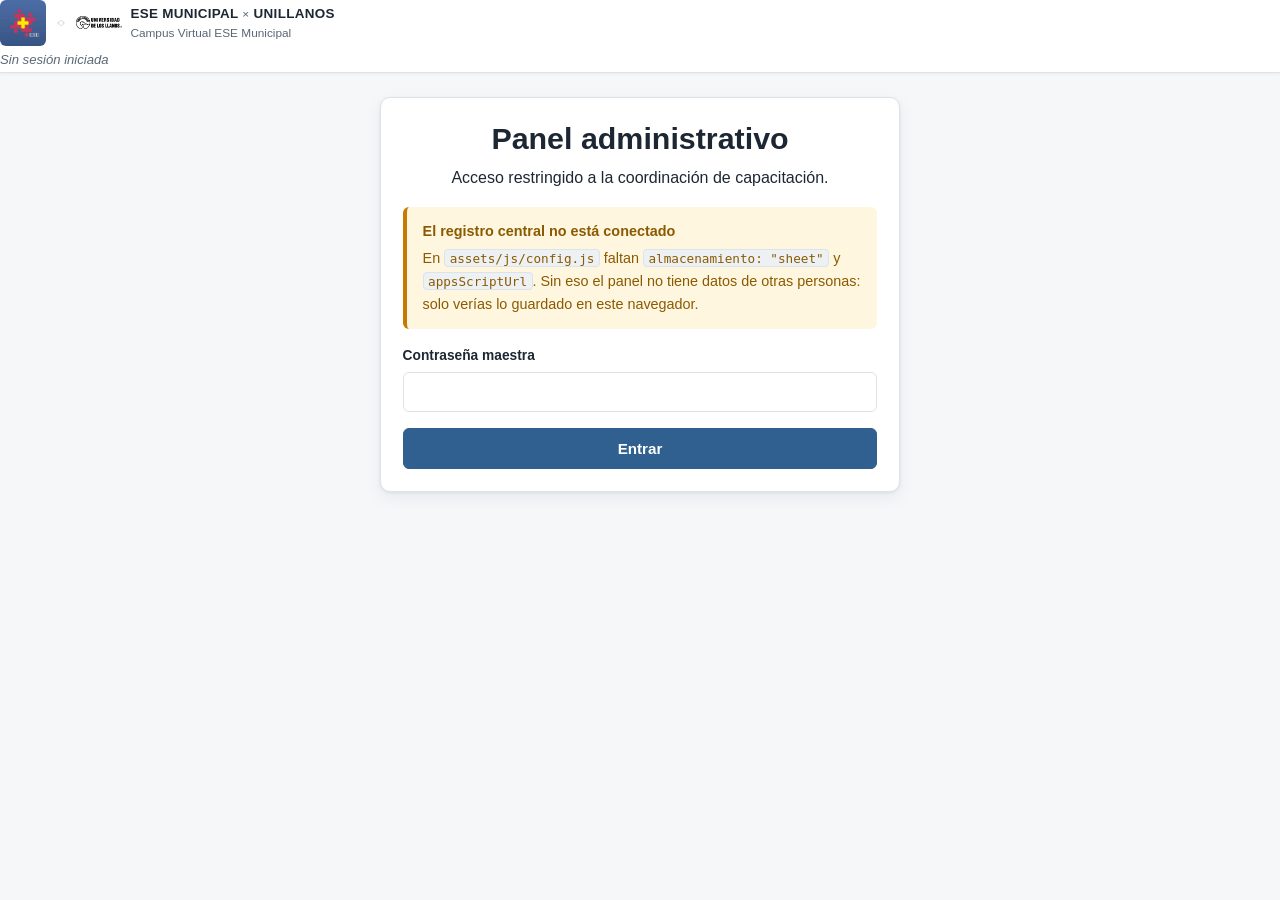
==== admin.html @ 310e5fe5 "Campus Virtual ESE Municipal: lectura obligatoria, perfil y panel administrativo - Portada rediseñad" ====
<!DOCTYPE html>
<html lang="es-CO">
<head>
<meta charset="UTF-8">
<meta name="viewport" content="width=device-width, initial-scale=1">
<title>Panel administrativo · Campus Virtual ESE Municipal</title>
<meta name="robots" content="noindex, nofollow">
<link rel="icon" href="assets/logos/eselogo.jpg">
<link rel="stylesheet" href="assets/css/estilos.css">
</head>
<body>

<header class="encabezado" id="encabezado"></header>

<main class="envoltura">
  <div id="contenidoAdmin">
    <div class="tarjeta"><div class="vacio">Verificando acceso…</div></div>
  </div>
</main>

<script src="assets/js/config.js"></script>
<script src="assets/js/contenido.js"></script>
<script src="assets/js/app.js"></script>
<script src="assets/js/admin.js"></script>
</body>
</html>
---- assets/css/estilos.css ----
/* =========================================================================
   ESE Municipal de Villavicencio  ×  Universidad de los Llanos
   Hoja de estilos · protocolos de seguridad del paciente
   Paleta tomada de los logos oficiales de la ESE
   ========================================================================= */

:root {
  --verde: #306090;
  --verde-claro: #EAF0F8;
  --verde-oscuro: #23456E;
  --azul: #1B3A6B;
  --azul-claro: #EAF0F8;
  --azul-oscuro: #122947;
  --magenta: #C03060;
  --magenta-claro: #FBE9F0;
  --amarillo: #E0C000;
  --amarillo-claro: #FDF6D8;

  --texto: #1D2733;
  --texto-suave: #5A6875;
  --borde: #DCE3E9;
  --fondo: #F5F7F9;
  --blanco: #FFFFFF;

  --ok: #1B7F4C;
  --ok-bg: #E7F5EC;
  --mal: #B3261E;
  --mal-bg: #FBECEB;
  --alerta: #8A5A00;
  --alerta-bg: #FFF6E0;

  --radio: 10px;
  --radio-s: 6px;
  --sombra: 0 1px 3px rgba(16, 32, 48, .08), 0 6px 18px rgba(16, 32, 48, .06);
  --sombra-f: 0 8px 32px rgba(16, 32, 48, .14);
  --fuente: "Segoe UI", Roboto, -apple-system, BlinkMacSystemFont, Helvetica, Arial, sans-serif;
}

* { box-sizing: border-box; }

html { -webkit-text-size-adjust: 100%; }

body {
  margin: 0;
  font-family: var(--fuente);
  color: var(--texto);
  background: var(--fondo);
  line-height: 1.6;
  font-size: 16px;
}

h1, h2, h3, h4 { line-height: 1.25; margin: 0 0 .5rem; font-weight: 700; }
h1 { font-size: 1.9rem; }
h2 { font-size: 1.4rem; }
h3 { font-size: 1.12rem; }
h4 { font-size: 1rem; }
p { margin: 0 0 .8rem; }
small { font-size: .82rem; }
a { color: var(--verde); }

code {
  background: #EEF1F4; border: 1px solid var(--borde);
  border-radius: 4px; padding: .05em .35em;
  font-family: Consolas, "SF Mono", Menlo, monospace; font-size: .88em;
}

/* ------------------------------------------------------------------ */
/* Banner de modo demo                                                 */
/* ------------------------------------------------------------------ */
.banner-demo {
  background: var(--alerta-bg);
  border-bottom: 2px solid #E8B44A;
  color: var(--alerta);
  padding: .55rem 1rem;
  font-size: .88rem;
  text-align: center;
}

/* ------------------------------------------------------------------ */
/* Encabezado                                                           */
/* ------------------------------------------------------------------ */
.encabezado {
  background: var(--blanco);
  border-bottom: 1px solid var(--borde);
  box-shadow: 0 1px 3px rgba(16, 32, 48, .05);
  position: sticky; top: 0; z-index: 40;
}

.marca-barra {
  max-width: 1180px; margin: 0 auto;
  padding: .7rem 1.1rem;
  display: flex; align-items: center; gap: 1.1rem; flex-wrap: wrap;
}

.marca { display: flex; align-items: center; gap: .55rem; min-width: 0; }
.marca .logo { height: 46px; width: 46px; object-fit: contain; flex: none; }
.marca .separador { height: 34px; width: 12px; flex: none; opacity: .75; }

.marca-textos { display: flex; flex-direction: column; min-width: 0; }
.marca-textos strong { font-size: .84rem; letter-spacing: .3px; }
.marca-textos .y { color: var(--texto-suave); font-weight: 400; }
.marca-textos span {
  font-size: .74rem; color: var(--texto-suave);
  overflow: hidden; text-overflow: ellipsis; white-space: nowrap;
}

.nav { display: flex; gap: .25rem; margin-left: auto; flex-wrap: wrap; }
.nav-enlace {
  padding: .4rem .8rem; border-radius: var(--radio-s);
  text-decoration: none; color: var(--texto-suave);
  font-size: .9rem; font-weight: 600; white-space: nowrap;
}
.nav-enlace:hover { background: var(--verde-claro); color: var(--verde); }
.nav-enlace.activo { background: var(--verde); color: #fff; }

.usuario { display: flex; align-items: center; gap: .5rem; margin-left: auto; }
.nav + .usuario { margin-left: 0; }
.usuario-foto { width: 34px; height: 34px; border-radius: 50%; object-fit: cover; }
.usuario-datos { display: flex; flex-direction: column; line-height: 1.25; }
.usuario-datos strong { font-size: .84rem; }
.usuario-datos span { font-size: .72rem; color: var(--texto-suave); }
.sesion-vacia { margin-left: auto; font-size: .82rem; color: var(--texto-suave); font-style: italic; }

.btn-salir {
  background: none; border: 1px solid var(--borde); color: var(--texto-suave);
  border-radius: var(--radio-s); padding: .3rem .6rem;
  font-size: .78rem; cursor: pointer; font-family: inherit;
}
.btn-salir:hover { border-color: var(--mal); color: var(--mal); background: var(--mal-bg); }

/* ------------------------------------------------------------------ */
/* Contenedores                                                         */
/* ------------------------------------------------------------------ */
.envoltura { max-width: 1180px; margin: 0 auto; padding: 1.5rem 1.1rem 4rem; }
.envoltura-ancha { max-width: 1400px; }

.tarjeta {
  background: var(--blanco);
  border: 1px solid var(--borde);
  border-radius: var(--radio);
  box-shadow: var(--sombra);
  padding: 1.35rem;
}
.tarjeta + .tarjeta { margin-top: 1.1rem; }
.tarjeta h2, .tarjeta h3 { margin-top: 0; }

/* ------------------------------------------------------------------ */
/* Portada                                                              */
/* ------------------------------------------------------------------ */
.portada { text-align: center; padding: .5rem 0 0; }
.portada-doble {
  display: flex; justify-content: center; align-items: center;
  gap: 1.5rem; margin-bottom: .5rem; flex-wrap: wrap;
}
.portada-doble img { height: 96px; width: 96px; object-fit: contain; }
.portada-doble .sep { width: 44px; height: 2px; background: var(--borde); }

.portada h1 {
  font-size: 2.15rem; margin-bottom: .35rem;
  background: linear-gradient(100deg, var(--verde), var(--azul));
  -webkit-background-clip: text; background-clip: text; color: transparent;
}
.portada .subtitulo { color: var(--texto-suave); font-size: 1.05rem; margin-bottom: 1.1rem; }

.etiquetas { display: flex; justify-content: center; gap: .5rem; flex-wrap: wrap; margin-bottom: 1.3rem; }
.etiqueta {
  background: var(--verde-claro); color: var(--verde-oscuro);
  border-radius: 999px; padding: .28rem .85rem;
  font-size: .8rem; font-weight: 600;
}
.etiqueta.azul { background: var(--azul-claro); color: var(--azul-oscuro); }

.datos-curso {
  display: grid; grid-template-columns: repeat(auto-fit, minmax(150px, 1fr));
  gap: .8rem; margin: 1.2rem 0;
}
.dato {
  background: var(--blanco); border: 1px solid var(--borde);
  border-radius: var(--radio); padding: .85rem .7rem;
}
.dato strong { display: block; font-size: 1.4rem; color: var(--verde); line-height: 1.1; }
.dato span { font-size: .76rem; color: var(--texto-suave); text-transform: uppercase; letter-spacing: .4px; }

/* ------------------------------------------------------------------ */
/* Acceso / registro                                                    */
/* ------------------------------------------------------------------ */
.acceso { max-width: 640px; margin: 0 auto; }
.acceso-caja { text-align: center; }
.acceso-caja .g-boton { display: flex; justify-content: center; margin: 1.1rem 0; }

.btn-google {
  display: inline-flex; align-items: center; gap: .6rem;
  background: var(--blanco); border: 1px solid var(--borde);
  border-radius: var(--radio-s); padding: .7rem 1.3rem;
  font-size: .96rem; font-weight: 600; cursor: pointer;
  font-family: inherit; box-shadow: var(--sombra);
}
.btn-google:hover { border-color: var(--texto-suave); }
.btn-google small { color: var(--texto-suave); font-weight: 400; }
.g-logo {
  width: 22px; height: 22px; border-radius: 50%;
  background: conic-gradient(#EA4335 0 25%, #4285F4 0 50%, #34A853 0 75%, #FBBC05 0);
  flex: none;
}

.caja-usuario {
  display: flex; align-items: center; gap: .9rem;
  background: var(--verde-claro); border: 1px solid #C4E0D3;
  border-radius: var(--radio); padding: .9rem 1.1rem; text-align: left;
}
.caja-usuario img { width: 46px; height: 46px; border-radius: 50%; }
.caja-usuario strong { display: block; }
.caja-usuario span { font-size: .84rem; color: var(--texto-suave); }

/* ------------------------------------------------------------------ */
/* Formularios                                                          */
/* ------------------------------------------------------------------ */
.campo { margin-bottom: 1rem; text-align: left; }
.campo label {
  display: block; font-size: .86rem; font-weight: 600;
  margin-bottom: .3rem; color: var(--texto);
}
.campo .ayuda { font-size: .78rem; color: var(--texto-suave); font-weight: 400; margin-top: .2rem; }

.campo input, .campo select, .campo textarea {
  width: 100%; padding: .65rem .8rem;
  border: 1px solid var(--borde); border-radius: var(--radio-s);
  font-family: inherit; font-size: .95rem; color: var(--texto); background: var(--blanco);
}
.campo input:focus, .campo select:focus, .campo textarea:focus {
  outline: 2px solid var(--verde); outline-offset: 1px; border-color: var(--verde);
}
.campo input[readonly] { background: #F1F4F6; color: var(--texto-suave); }
.campo-error input { border-color: var(--mal); }
.campo .error { color: var(--mal); font-size: .78rem; margin-top: .25rem; display: none; }
.campo-error .error { display: block; }

.grilla-campos { display: grid; grid-template-columns: 1fr 1fr; gap: 0 1rem; }

.btn {
  display: inline-flex; align-items: center; justify-content: center; gap: .45rem;
  background: var(--verde); color: #fff; border: 1px solid var(--verde);
  border-radius: var(--radio-s); padding: .7rem 1.4rem;
  font-family: inherit; font-size: .95rem; font-weight: 600;
  cursor: pointer; text-decoration: none; transition: background .15s;
}
.btn:hover { background: var(--verde-oscuro); border-color: var(--verde-oscuro); }
.btn:disabled { opacity: .5; cursor: not-allowed; }
.btn-azul { background: var(--azul); border-color: var(--azul); }
.btn-azul:hover { background: var(--azul-oscuro); }
.btn-borde { background: var(--blanco); color: var(--verde); }
.btn-borde:hover { background: var(--verde-claro); color: var(--verde-oscuro); }
.btn-bloque { width: 100%; }
.btn-medio { padding: .5rem 1rem; font-size: .88rem; }

/* ------------------------------------------------------------------ */
/* Avisos                                                               */
/* ------------------------------------------------------------------ */
.aviso {
  border-radius: var(--radio-s); padding: .8rem 1rem;
  font-size: .88rem; border-left: 4px solid; margin-bottom: 1rem;
}
.aviso strong { display: block; margin-bottom: .15rem; }
.aviso-error { background: var(--mal-bg); border-color: var(--mal); color: #7F1D1A; }
.aviso-ok { background: var(--ok-bg); border-color: var(--ok); color: #145F38; }
.aviso-info { background: var(--azul-claro); border-color: var(--azul); color: var(--azul-oscuro); }

.aviso-dato, .aviso-clave, .aviso-alerta, .aviso-excepcion {
  border-left-width: 4px; border-radius: var(--radio-s);
  padding: .85rem 1rem; margin: 1rem 0; font-size: .9rem;
}
.aviso-dato strong, .aviso-clave strong,
.aviso-alerta strong, .aviso-excepcion strong { display: block; margin-bottom: .2rem; }
.aviso-dato { background: var(--azul-claro); border-left-color: var(--azul); color: var(--azul-oscuro); }
.aviso-clave { background: var(--verde-claro); border-left-color: var(--verde); color: var(--verde-oscuro); }
.aviso-alerta { background: var(--alerta-bg); border-left-color: #C77A00; color: var(--alerta); }
.aviso-excepcion { background: #F3EAF7; border-left-color: #7B3F9E; color: #5A2E73; }

/* ------------------------------------------------------------------ */
/* Curso: índice de módulos                                             */
/* ------------------------------------------------------------------ */
.curso-cabecera { display: flex; align-items: flex-start; gap: 1.2rem; flex-wrap: wrap; margin-bottom: 1.2rem; }
.curso-cabecera .txt { flex: 1 1 320px; }

.barra-progreso {
  height: 8px; background: #E3E9EE; border-radius: 999px; overflow: hidden; margin: .6rem 0 .25rem;
}
.barra-progreso span { display: block; height: 100%; background: linear-gradient(90deg, var(--verde), #16A06B); transition: width .3s; }
.barra-texto { font-size: .8rem; color: var(--texto-suave); }

.indice-modulos {
  display: grid; grid-template-columns: repeat(auto-fill, minmax(290px, 1fr));
  gap: .9rem; margin-top: 1.2rem;
}

.modulo-tarjeta {
  background: var(--blanco); border: 1px solid var(--borde);
  border-radius: var(--radio); padding: 1.05rem;
  text-decoration: none; color: inherit; display: block;
  transition: border-color .15s, transform .15s, box-shadow .15s;
}
.modulo-tarjeta:hover {
  border-color: var(--verde); transform: translateY(-2px); box-shadow: var(--sombra-f);
}
.modulo-tarjeta .icono { font-size: 1.7rem; line-height: 1; }
.modulo-tarjeta .num {
  display: inline-block; background: var(--verde-claro); color: var(--verde-oscuro);
  border-radius: 999px; padding: .1rem .6rem; font-size: .72rem;
  font-weight: 700; letter-spacing: .4px; margin-bottom: .4rem;
}
.modulo-tarjeta h3 { font-size: 1rem; margin: .3rem 0 .2rem; }
.modulo-tarjeta p { font-size: .84rem; color: var(--texto-suave); margin: 0 0 .5rem; }
.modulo-tarjeta .pie {
  display: flex; justify-content: space-between; align-items: center;
  font-size: .74rem; color: var(--texto-suave);
  border-top: 1px solid var(--borde); padding-top: .5rem; margin-top: .5rem;
}
.pill-leido { color: var(--ok); font-weight: 700; }

/* ------------------------------------------------------------------ */
/* Lector de módulo                                                     */
/* ------------------------------------------------------------------ */
.leector-cabecera {
  background: var(--blanco); border: 1px solid var(--borde);
  border-radius: var(--radio); padding: 1.1rem 1.3rem; margin-bottom: 1.1rem;
}
.leector-cabecera .fila-top { display: flex; align-items: center; gap: .7rem; flex-wrap: wrap; }
.leector-cabecera h1 { font-size: 1.6rem; margin: .4rem 0 .2rem; }
.leector-cabecera .fuente { font-size: .8rem; color: var(--texto-suave); }

.navegacion-modulos {
  display: flex; justify-content: space-between; gap: .7rem;
  margin-top: 1.3rem; padding-top: 1.1rem; border-top: 1px solid var(--borde);
}

.contenido-seccion { margin-bottom: 1.4rem; }
.contenido-seccion > h2 {
  font-size: 1.2rem; padding-bottom: .35rem;
  border-bottom: 2px solid var(--verde-claro); margin-bottom: .7rem;
}
.contenido-seccion h3 { font-size: 1rem; color: var(--verde-oscuro); margin: 1rem 0 .35rem; }
.contenido-seccion ul { margin: 0 0 .8rem; padding-left: 1.3rem; }
.contenido-seccion li { margin-bottom: .35rem; }
.contenido-seccion > ul li::marker { color: var(--verde); }

.cita {
  background: var(--verde-claro); border-left: 4px solid var(--verde);
  border-radius: 0 var(--radio-s) var(--radio-s) 0;
  padding: .9rem 1.1rem; margin: 0 0 1.3rem;
  font-style: italic; font-size: 1.02rem; color: var(--verde-oscuro);
}

.tabla-envoltura { overflow-x: auto; margin-bottom: 1rem; }
table.datos {
  width: 100%; border-collapse: collapse; font-size: .89rem;
  background: var(--blanco); border: 1px solid var(--borde); border-radius: var(--radio);
  overflow: hidden;
}
table.datos th {
  background: var(--verde-oscuro); color: #fff; text-align: left;
  padding: .6rem .8rem; font-weight: 600; font-size: .82rem;
}
table.datos td { padding: .6rem .8rem; border-top: 1px solid var(--borde); vertical-align: top; }
table.datos tr:nth-child(even) td { background: #FAFBFC; }
table.datos td:first-child { font-weight: 600; color: var(--verde-oscuro); }

.columnas { display: grid; grid-template-columns: repeat(auto-fit, minmax(230px, 1fr)); gap: .9rem; margin-bottom: 1rem; }
.columna-caja {
  background: var(--verde-claro); border: 1px solid #C4E0D3;
  border-radius: var(--radio); padding: .8rem .95rem;
}
.columna-caja h4 { font-size: .86rem; color: var(--verde-oscuro); text-transform: uppercase; letter-spacing: .3px; margin-bottom: .4rem; }
.columna-caja ul { margin: 0; padding-left: 1.1rem; font-size: .86rem; }
.columna-caja li { margin-bottom: .2rem; }

.nota {
  font-size: .84rem; color: var(--texto-suave);
  background: #F1F4F6; border-radius: var(--radio-s);
  padding: .65rem .85rem; margin: .6rem 0 1rem;
}

/* ------------------------------------------------------------------ */
/* Evaluación                                                           */
/* ------------------------------------------------------------------ */
.eval-cabecera {
  background: var(--blanco); border: 1px solid var(--borde);
  border-radius: var(--radio); padding: 1.1rem 1.3rem; margin-bottom: 1.1rem;
  position: sticky; top: 74px; z-index: 30;
}
.eval-cabecera .fila { display: flex; justify-content: space-between; align-items: center; gap: 1rem; flex-wrap: wrap; }
.eval-cabecera h1 { font-size: 1.4rem; margin: 0; }
.eval-meta { font-size: .84rem; color: var(--texto-suave); }
.eval-progreso { display: flex; align-items: center; gap: .7rem; margin-top: .7rem; }
.eval-progreso .barra-progreso { flex: 1; margin: 0; }
.eval-progreso .txt { font-size: .82rem; color: var(--texto-suave); white-space: nowrap; }

.tema-bloque { margin-bottom: 1.6rem; }
.tema-encabezado {
  display: flex; align-items: center; gap: .7rem; flex-wrap: wrap;
  padding-bottom: .5rem; margin-bottom: .9rem;
  border-bottom: 2px solid var(--verde);
}
.tema-encabezado .num {
  background: var(--verde); color: #fff; border-radius: 50%;
  width: 30px; height: 30px; display: grid; place-items: center;
  font-weight: 700; font-size: .9rem; flex: none;
}
.tema-encabezado h2 { font-size: 1.15rem; margin: 0; }
.tema-encabezado .doc { font-size: .78rem; color: var(--texto-suave); margin-left: auto; }

.pregunta {
  background: var(--blanco); border: 1px solid var(--borde);
  border-radius: var(--radio); padding: 1.1rem; margin-bottom: .85rem;
}
.pregunta.respondida { border-color: #B9D8C8; }
.pregunta.correcta { border-color: var(--ok); background: #F6FBF8; }
.pregunta.incorrecta { border-color: var(--mal); background: #FEF8F7; }

.pregunta-cabecera { display: flex; gap: .6rem; margin-bottom: .7rem; align-items: flex-start; }
.pregunta-num {
  background: var(--verde-claro); color: var(--verde-oscuro);
  border-radius: var(--radio-s); padding: .1rem .5rem;
  font-size: .76rem; font-weight: 700; flex: none; margin-top: .15rem;
}
.pregunta-enunciado { font-weight: 600; flex: 1; }

.opciones { display: flex; flex-direction: column; gap: .4rem; }
.opcion {
  display: flex; gap: .6rem; align-items: flex-start;
  padding: .55rem .7rem; border: 1px solid var(--borde);
  border-radius: var(--radio-s); cursor: pointer;
  font-size: .92rem; transition: background .12s, border-color .12s;
}
.opcion:hover { background: var(--verde-claro); border-color: #B9D8C8; }
.opcion input { margin: .2rem 0 0; flex: none; accent-color: var(--verde); }
.opcion.seleccionada { background: var(--verde-claro); border-color: var(--verde); }
.opcion.acierto { background: var(--ok-bg); border-color: var(--ok); }
.opcion.fallo { background: var(--mal-bg); border-color: var(--mal); }
.opcion.bloqueada { cursor: default; }
.opcion.bloqueada:hover { background: inherit; border-color: inherit; }

.explicacion {
  margin-top: .7rem; padding: .65rem .85rem;
  background: var(--azul-claro); border-left: 3px solid var(--azul);
  border-radius: 0 var(--radio-s) var(--radio-s) 0;
  font-size: .86rem; color: var(--azul-oscuro);
}
.explicacion strong { display: block; margin-bottom: .15rem; }

/* ------------------------------------------------------------------ */
/* Resultado                                                            */
/* ------------------------------------------------------------------ */
.resultado-cabecera { text-align: center; padding: 1.6rem 1.3rem; }
.resultado-cabecera .icono { font-size: 3.4rem; line-height: 1; }
.resultado-cabecera h1 { margin: .5rem 0 .3rem; }
.resultado-aprobado { background: linear-gradient(180deg, #F1FAF5, var(--blanco)); border-color: #A9D8BF; }
.resultado-reprobado { background: linear-gradient(180deg, #FEF6F5, var(--blanco)); border-color: #E8B4B0; }

.nota-grande {
  font-size: 3.2rem; font-weight: 700; line-height: 1;
  color: var(--verde); margin: .4rem 0;
}
.nota-grande.baja { color: var(--mal); }
.nota-etiqueta { font-size: .84rem; color: var(--texto-suave); text-transform: uppercase; letter-spacing: .6px; }

.resumen-temas { display: flex; flex-direction: column; gap: .5rem; margin-top: 1rem; }
.resumen-fila {
  display: grid; grid-template-columns: 1fr 90px 130px;
  gap: .8rem; align-items: center;
  padding: .55rem .7rem; background: #FAFBFC;
  border: 1px solid var(--borde); border-radius: var(--radio-s);
  font-size: .88rem;
}
.resumen-fila .nom { font-weight: 600; }
.resumen-fila .val { text-align: right; font-variant-numeric: tabular-nums; }
.resumen-fila .est { text-align: center; font-weight: 700; font-size: .82rem; }
.est-ok { color: var(--ok); }
.est-mal { color: var(--mal); }

.acciones-resultado { display: flex; gap: .7rem; flex-wrap: wrap; justify-content: center; margin-top: 1.3rem; }

.detalle-pregunta {
  background: var(--blanco); border: 1px solid var(--borde);
  border-radius: var(--radio); padding: .85rem 1rem; margin-bottom: .6rem;
}
.detalle-pregunta .cab { display: flex; gap: .55rem; align-items: flex-start; margin-bottom: .35rem; }
.detalle-pregunta .tu-respuesta { font-size: .86rem; color: var(--texto-suave); }
.detalle-pregunta .tu-respuesta b { color: var(--texto); }

.tabs { display: flex; gap: .3rem; border-bottom: 2px solid var(--borde); margin-bottom: 1rem; flex-wrap: wrap; }
.tab {
  background: none; border: none; border-bottom: 3px solid transparent;
  padding: .55rem .9rem; font-family: inherit; font-size: .9rem;
  font-weight: 600; color: var(--texto-suave); cursor: pointer;
}
.tab:hover { color: var(--verde); }
.tab.activo { color: var(--verde); border-bottom-color: var(--verde); }

/* ------------------------------------------------------------------ */
/* Certificado                                                          */
/* ------------------------------------------------------------------ */


.info-certificado {
  display: grid; grid-template-columns: repeat(auto-fit, minmax(180px, 1fr));
  gap: .8rem; margin-bottom: 1.2rem;
}
.info-cert {
  background: var(--verde-claro); border: 1px solid #C4E0D3;
  border-radius: var(--radio); padding: .7rem .85rem;
}
.info-cert span { display: block; font-size: .72rem; text-transform: uppercase; letter-spacing: .4px; color: var(--verde-oscuro); }
.info-cert strong { font-size: .95rem; }

/* ------------------------------------------------------------------ */
/* Verificación                                                         */
/* ------------------------------------------------------------------ */
.verificar-form { max-width: 460px; margin: 0 auto; }
.pasos li::before {
  content: counter(paso); position: absolute; left: 0; top: 0;
  width: 26px; height: 26px; border-radius: 50%;
  background: var(--verde); color: #fff;
  display: grid; place-items: center; font-size: .8rem; font-weight: 700;
}

.vacio { text-align: center; padding: 2.4rem 1rem; color: var(--texto-suave); }
.vacio .icono { font-size: 2.6rem; display: block; margin-bottom: .5rem; }

/* ------------------------------------------------------------------ */
/* Adaptación a móvil                                                   */
/* ------------------------------------------------------------------ */
@media (max-width: 820px) {
  .grilla-campos { grid-template-columns: 1fr; }
  .marca-textos span { display: none; }
  .marca .logo { height: 38px; width: 38px; }
  .usuario-datos { display: none; }
  .resumen-fila { grid-template-columns: 1fr 60px; }
  .resumen-fila .nom { grid-column: 1 / -1; }
.eval-cabecera { position: static; }
}

@media (max-width: 560px) {
  .envoltura { padding: 1rem .8rem 3rem; }
  .portada h1 { font-size: 1.6rem; }
  .marca .separador { display: none; }
  .indice-modulos { grid-template-columns: 1fr; }
  .navegacion-modulos { flex-direction: column; }
  .navegacion-modulos .btn { width: 100%; }
}

/* =========================================================================
   LECTURA POR SECCIONES Y BLOQUEO DE LA EVALUACIÓN
   ========================================================================= */

.sec-contador {
  display: inline-block; margin-bottom: .5rem;
  font-size: .68rem; font-weight: 700; letter-spacing: .9px;
  text-transform: uppercase; color: var(--verde-oscuro);
  background: var(--verde-claro); border-radius: 999px; padding: .2rem .6rem;
}

.seccion-oculta { display: none; }

.seccion-actual {
  border-left: 4px solid var(--verde);
  padding-left: .9rem;
  margin-left: -.9rem;
}

.sec-pie {
  margin-top: 1.1rem; padding-top: .7rem;
  border-top: 1px dashed var(--borde);
  font-size: .8rem; color: var(--verde-oscuro); font-weight: 600;
}

.caja-secciones {
  margin-top: .9rem; padding: .55rem .8rem;
  background: var(--verde-claro); border-radius: var(--radio);
  font-size: .82rem; color: var(--verde-oscuro); font-weight: 600;
}

.pie-modulo { margin-top: 1.2rem; flex-wrap: wrap; }
.pie-pendiente {
  flex-basis: 100%; margin-top: .5rem;
  font-size: .78rem; color: var(--texto-suave);
}

.btn-bloqueado { opacity: .55; cursor: not-allowed; }

.pt-lectura { margin: .7rem 0 .2rem; }
.pt-lectura-txt { font-size: .74rem; color: var(--texto-suave); }
.pt-lectura-barra {
  display: block; height: 6px; margin-top: .25rem;
  background: var(--borde); border-radius: 999px; overflow: hidden;
}
.pt-lectura-barra i { display: block; height: 100%; background: var(--verde); }

.lista-pendientes { margin: 1rem 0; text-align: left; }
.pendiente-item {
  display: grid; grid-template-columns: 1fr 90px 110px auto;
  gap: .6rem; align-items: center;
  padding: .6rem 0; border-bottom: 1px solid var(--borde);
}
.pendiente-titulo { font-weight: 600; font-size: .88rem; }
.pendiente-barras { display: block; height: 6px; background: var(--borde); border-radius: 999px; overflow: hidden; }
.pendiente-barras i { display: block; height: 100%; background: var(--verde); }
.pendiente-txt { font-size: .74rem; color: var(--texto-suave); }
@media (max-width: 640px) {
  .pendiente-item { grid-template-columns: 1fr auto; }
  .pendiente-barras, .pendiente-txt { grid-column: 1 / -1; }
}

/* =========================================================================
   PANEL ADMINISTRATIVO
   ========================================================================= */

.admin-persona {
  border: 1px solid var(--borde); border-radius: var(--radio);
  margin-bottom: .6rem; background: var(--blanco);
}
.admin-persona > summary {
  cursor: pointer; padding: .8rem .9rem; list-style: none;
  display: grid; grid-template-columns: 1.4fr 1.4fr 1fr auto auto;
  gap: .6rem; align-items: center; font-size: .82rem;
}
.admin-persona > summary::-webkit-details-marker { display: none; }
.ap-nombre { font-weight: 700; }
.ap-correo, .ap-datos { color: var(--texto-suave); font-size: .74rem; }
.ap-estado { font-size: .74rem; font-weight: 600; color: var(--verde-oscuro); white-space: nowrap; }
.ap-tiempo { font-size: .74rem; white-space: nowrap; }
.admin-detalle { padding: .3rem .9rem 1rem; border-top: 1px solid var(--borde); }
.admin-protocolos { margin: .6rem 0; display: flex; flex-wrap: wrap; gap: .35rem; }
.admin-acciones { margin-top: .9rem; }

.celda-centro { text-align: center; }
.celda-ancho { width: 110px; }

.btn-peq { padding: .3rem .6rem; font-size: .74rem; }
.btn-mal { border-color: #b03030; color: #b03030; }
.btn-mal:hover { background: #b03030; color: #fff; }

@media (max-width: 760px) {
  .admin-persona > summary { grid-template-columns: 1fr; gap: .2rem; }
}

/* ------------------------------------------------------------------ */
/* Impresión: solo el resultado                                        */
/* ------------------------------------------------------------------ */
@media print {
  body { background: #fff !important; }
  .banner-demo, .encabezado, .no-imprimir { display: none !important; }
  .envoltura { padding: 0 !important; max-width: none; }
}

/* =========================================================================
   LOGOS OFICIALES
   ========================================================================= */

.logo-ese {
  height: 62px;
  width: auto;
  object-fit: contain;
  border-radius: 6px;
}

/* El logo de la Universidad de los Llanos es blanco: sobre fondo claro se
   invierte para que sea legible. */
.logo-unillanos {
  height: 46px;
  width: auto;
  object-fit: contain;
  filter: invert(1) grayscale(1) contrast(1.15) brightness(.45);
}

.portada-doble {
  align-items: center;
  justify-content: center;
  gap: 1.1rem;
}
.portada-doble .logo-ese { height: 96px; }
.portada-doble .logo-unillanos { height: 54px; }

/* =========================================================================
   TARJETAS DE PROTOCOLO
   ========================================================================= */

.protocolo-grid {
  display: grid;
  grid-template-columns: repeat(auto-fit, minmax(330px, 1fr));
  gap: 1rem;
  margin-top: 1rem;
}

.protocolo-tarjeta {
  --color-protocolo: var(--verde);
  background: var(--blanco);
  border: 1px solid var(--borde);
  border-top: 5px solid var(--color-protocolo);
  border-radius: var(--radio);
  box-shadow: var(--sombra);
  padding: 1.2rem 1.2rem 1.1rem;
  display: flex;
  flex-direction: column;
  gap: .8rem;
}

.pt-cabecera {
  display: flex;
  align-items: flex-start;
  gap: .8rem;
}

.pt-icono {
  font-size: 1.9rem;
  line-height: 1;
  background: var(--verde-claro);
  border-radius: 10px;
  padding: .5rem .55rem;
}

.pt-num {
  font-size: .7rem;
  letter-spacing: .09em;
  text-transform: uppercase;
  color: var(--texto-suave);
  font-weight: 700;
}

.pt-cabecera h2 {
  margin: .15rem 0 .1rem;
  font-size: 1.16rem;
  color: var(--color-protocolo);
}

.pt-sub { margin: 0; font-size: .86rem; color: var(--texto-suave); }
.pt-desc { margin: 0; font-size: .9rem; }

.pill-est {
  margin-left: auto;
  font-size: .72rem;
  font-weight: 700;
  padding: .25rem .55rem;
  border-radius: 999px;
  white-space: nowrap;
}
.pill-ok      { background: var(--ok-bg);    color: var(--ok); }
.pill-mal     { background: var(--mal-bg);   color: var(--mal); }
.pill-avanzando{ background: var(--amarillo-claro); color: var(--alerta); }
.pill-neutro  { background: #EEF2F5;         color: var(--texto-suave); }

.pt-modulos {
  list-style: none;
  margin: 0;
  padding: 0;
  display: flex;
  flex-direction: column;
  gap: .35rem;
}
.pt-modulos a {
  display: flex;
  justify-content: space-between;
  align-items: center;
  gap: .6rem;
  padding: .5rem .65rem;
  border: 1px solid var(--borde);
  border-radius: var(--radio-s);
  background: #FBFCFD;
  color: var(--texto);
  font-size: .87rem;
}
.pt-modulos a:hover { border-color: var(--verde); background: var(--verde-claro); }
.pt-modulos em { font-style: normal; font-size: .74rem; color: var(--texto-suave); }
.pt-modulos .leido a { background: var(--ok-bg); border-color: #BFE3CE; }
.pt-modulos .leido em { color: var(--ok); }

.pt-datos {
  display: flex;
  flex-wrap: wrap;
  gap: .35rem .9rem;
  font-size: .78rem;
  color: var(--texto-suave);
  border-top: 1px dashed var(--borde);
  padding-top: .6rem;
}
.pt-datos b { color: var(--texto); }

.pt-acciones { display: flex; flex-wrap: wrap; gap: .5rem; margin-top: auto; }

/* barra del protocolo en el lector de módulos */
.pt-barra {
  --color-protocolo: var(--verde);
  display: inline-block;
  font-size: .78rem;
  font-weight: 700;
  color: var(--color-protocolo);
  background: var(--verde-claro);
  border-left: 4px solid var(--color-protocolo);
  border-radius: var(--radio-s);
  padding: .3rem .6rem;
  margin-bottom: .7rem;
}

.miga {
  display: inline-block;
  font-size: .82rem;
  color: var(--verde);
  margin-bottom: .5rem;
}

/* =========================================================================
   SELECTOR DE PROTOCOLO (chips)
   ========================================================================= */

.chip {
  display: inline-flex;
  align-items: center;
  gap: .35rem;
  font-size: .85rem;
  font-weight: 600;
  padding: .45rem .8rem;
  border-radius: 999px;
  border: 1px solid var(--borde);
  background: #FBFCFD;
  color: var(--texto);
}
.chip:hover { border-color: var(--verde); background: var(--verde-claro); }
.chip.activo {
  background: var(--verde);
  border-color: var(--verde);
  color: #fff;
}
.chip-bloqueado { opacity: .62; }

.protocolo-etiqueta {
  font-size: .72rem;
  letter-spacing: .08em;
  text-transform: uppercase;
  font-weight: 700;
  color: var(--texto-suave);
  margin-bottom: .2rem;
}

/* =========================================================================
   REGISTRO INSTITUCIONAL
   ========================================================================= */

.filtros-registro {
  display: flex;
  flex-wrap: wrap;
  gap: .6rem;
  align-items: flex-end;
  margin-top: .8rem;
}
.filtros-registro .campo { flex: 1 1 150px; margin: 0; }
.filtros-registro .campo label { font-size: .74rem; }
.filtros-registro input,
.filtros-registro select { padding: .45rem .55rem; font-size: .88rem; }

@media print {
  .filtros-registro { display: none !important; }
}

/* =========================================================================
   NOTIFICACIONES TIPO PESTAÑA (TOAST)
   ========================================================================= */

.capa-avisos {
  position: fixed;
  right: 1rem;
  bottom: 1rem;
  z-index: 9000;
  display: flex;
  flex-direction: column;
  gap: .5rem;
  max-width: min(92vw, 380px);
  pointer-events: none;
}

.toast {
  pointer-events: auto;
  display: flex;
  align-items: flex-start;
  gap: .6rem;
  padding: .7rem .8rem;
  border-radius: 10px;
  border-left: 5px solid var(--azul, #306090);
  background: #fff;
  color: #1c2430;
  box-shadow: 0 8px 24px rgba(16, 32, 56, .18);
  font-size: .92rem;
  line-height: 1.35;
  opacity: 0;
  transform: translateX(24px);
  transition: opacity .22s ease, transform .22s ease;
}

.toast-visible {
  opacity: 1;
  transform: translateX(0);
}

.toast-saliendo {
  opacity: 0;
  transform: translateX(24px);
}

.toast-icono {
  flex: 0 0 auto;
  width: 22px;
  height: 22px;
  border-radius: 50%;
  display: grid;
  place-items: center;
  font-size: .8rem;
  font-weight: 700;
  color: #fff;
  background: var(--azul, #306090);
}

.toast-texto { flex: 1 1 auto; padding-top: .1rem; }

.toast-cerrar {
  flex: 0 0 auto;
  border: 0;
  background: transparent;
  font-size: 1.15rem;
  line-height: 1;
  color: #7a8697;
  cursor: pointer;
  padding: 0 .1rem;
}
.toast-cerrar:hover { color: #1c2430; }

.toast-ok { border-left-color: #1F7A5C; }
.toast-ok .toast-icono { background: #1F7A5C; }

.toast-error { border-left-color: #C03060; }
.toast-error .toast-icono { background: #C03060; }

.toast-info { border-left-color: #306090; }
.toast-info .toast-icono { background: #306090; }

.btn-ok {
  background: #1F7A5C;
  border-color: #1F7A5C;
  color: #fff;
  cursor: default;
  opacity: .95;
}

@media (max-width: 520px) {
  .capa-avisos { left: .7rem; right: .7rem; bottom: .7rem; max-width: none; }
}

/* =========================================================================
   PDF DEL PROCEDIMIENTO Y NOTA SOBRE FIRMAS
   ========================================================================= */

.pt-pdf {
  display: inline-flex;
  align-items: center;
  gap: .4rem;
  margin: .6rem 0 0;
  padding: .45rem .7rem;
  border: 1px dashed var(--linea, #d7dee8);
  border-radius: 8px;
  background: #f7f9fc;
  color: var(--azul, #306090);
  font-size: .86rem;
  font-weight: 600;
  text-decoration: none;
}
.pt-pdf:hover { background: #eef3f9; }

.pt-pdf-inline {
  float: right;
  margin-left: .6rem;
  padding: .25rem .55rem;
  border-radius: 6px;
  background: rgba(255, 255, 255, .18);
  color: inherit;
  font-size: .78rem;
  font-weight: 600;
  text-decoration: none;
}
.pt-pdf-inline:hover { background: rgba(255, 255, 255, .34); }


@media (max-width: 640px) {
  .pt-pdf-inline { float: none; display: block; margin: .4rem 0 0; }
  }

/* =========================================================================
   DETALLE DE INTENTOS (registro institucional)
   ========================================================================= */

.detalle-intentos { margin-top: .3rem; }
.detalle-intentos summary {
  cursor: pointer;
  font-size: .76rem;
  color: var(--azul, #306090);
}
.detalle-intentos ul {
  margin: .35rem 0 0;
  padding-left: 1.1rem;
  font-size: .78rem;
  color: #4a5769;
}
.detalle-intentos li { margin: .12rem 0; }
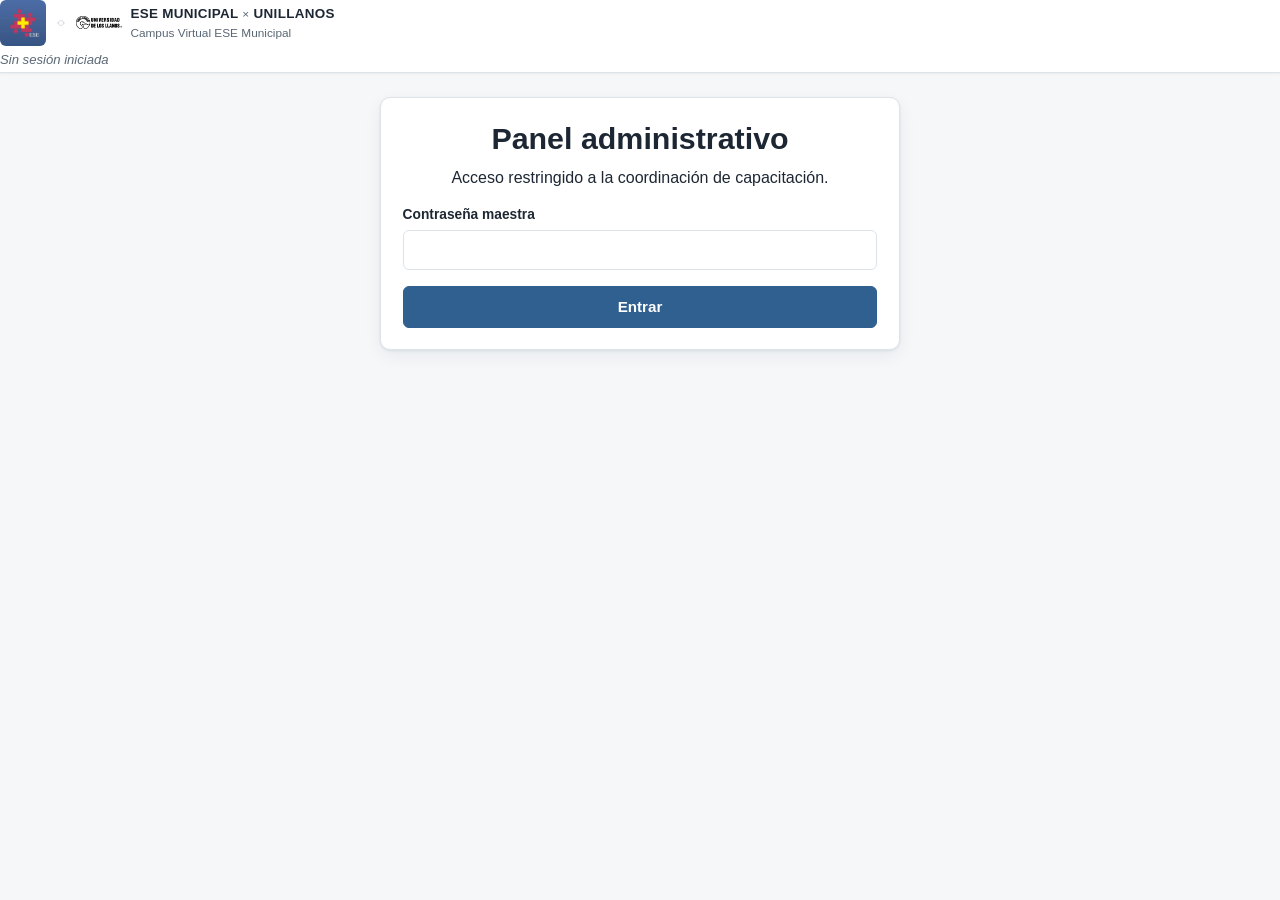
==== commit 4dcee8e6: "Panel admin: Excel real, tabla con filtros y estados, y clave en las propiedades - Descargar Excel g" ====
--- a/admin.html
+++ b/admin.html
@@ -19,8 +19,10 @@
 </main>
 
 <script src="assets/js/config.js"></script>
+<script src="assets/js/preguntas.js"></script>
 <script src="assets/js/contenido.js"></script>
 <script src="assets/js/app.js"></script>
+<script src="assets/js/xlsx.js"></script>
 <script src="assets/js/admin.js"></script>
 </body>
 </html>
--- a/assets/css/estilos.css
+++ b/assets/css/estilos.css
@@ -145,9 +145,9 @@
 .tarjeta h2, .tarjeta h3 { margin-top: 0; }
 
 /* ------------------------------------------------------------------ */
-/* Portada                                                              */
-/* ------------------------------------------------------------------ */
-.portada { text-align: center; padding: .5rem 0 0; }
+/* Portada: bloque con color, degradado institucional y formas suaves      */
+/* ------------------------------------------------------------------ */
+.portada { position: relative; margin-bottom: 1.4rem; }
 .portada-doble {
   display: flex; justify-content: center; align-items: center;
   gap: 1.5rem; margin-bottom: .5rem; flex-wrap: wrap;
@@ -155,12 +155,56 @@
 .portada-doble img { height: 96px; width: 96px; object-fit: contain; }
 .portada-doble .sep { width: 44px; height: 2px; background: var(--borde); }
 
+/* Capa de color de fondo: degradado + dos manchas suaves */
+.portada-fondo {
+  position: absolute; inset: -1.2rem -1.2rem auto; height: 100%;
+  border-radius: 22px; overflow: hidden; z-index: 0;
+  background:
+    radial-gradient(680px 320px at 12% -10%, rgba(224, 192, 0, .22), transparent 62%),
+    radial-gradient(620px 340px at 92% 8%, rgba(192, 48, 96, .18), transparent 60%),
+    linear-gradient(135deg, #1B3A6B 0%, #306090 48%, #2C6E8F 100%);
+  box-shadow: var(--sombra-f);
+}
+.portada-fondo::after {
+  content: ""; position: absolute; inset: 0;
+  background-image:
+    radial-gradient(rgba(255, 255, 255, .10) 1px, transparent 1px),
+    radial-gradient(rgba(255, 255, 255, .07) 1px, transparent 1px);
+  background-size: 26px 26px, 44px 44px;
+  background-position: 0 0, 13px 22px;
+}
+
+.portada-cuerpo {
+  position: relative; z-index: 1;
+  padding: 2.5rem 1.6rem 2.6rem; text-align: center;
+}
+
+.portada-sello {
+  display: inline-block; margin: 0 0 .9rem;
+  background: rgba(255, 255, 255, .16); border: 1px solid rgba(255, 255, 255, .3);
+  color: #fff; border-radius: 999px; padding: .3rem .95rem;
+  font-size: .72rem; font-weight: 700; letter-spacing: 1.1px; text-transform: uppercase;
+  backdrop-filter: blur(3px);
+}
+
 .portada h1 {
-  font-size: 2.15rem; margin-bottom: .35rem;
-  background: linear-gradient(100deg, var(--verde), var(--azul));
-  -webkit-background-clip: text; background-clip: text; color: transparent;
-}
-.portada .subtitulo { color: var(--texto-suave); font-size: 1.05rem; margin-bottom: 1.1rem; }
+  font-size: 2.5rem; line-height: 1.15; margin: 0 0 1.7rem;
+  color: #fff; text-shadow: 0 2px 14px rgba(9, 24, 45, .35);
+}
+
+/* Botón de entrada al panel administrativo */
+.portada-acciones {
+  display: flex; justify-content: center; align-items: center;
+  gap: .8rem; flex-wrap: wrap;
+}
+.btn-coordinacion {
+  background: rgba(255, 255, 255, .14); color: #fff;
+  border: 1px solid rgba(255, 255, 255, .45);
+  border-radius: var(--radio-s); padding: .8rem 1.5rem; font-size: .95rem;
+}
+.btn-coordinacion:hover {
+  background: var(--magenta); border-color: var(--magenta); color: #fff;
+}
 
 .etiquetas { display: flex; justify-content: center; gap: .5rem; flex-wrap: wrap; margin-bottom: 1.3rem; }
 .etiqueta {
@@ -170,16 +214,25 @@
 }
 .etiqueta.azul { background: var(--azul-claro); color: var(--azul-oscuro); }
 
+/* Fichas de cifras (perfil y panel). NO es la portada. */
 .datos-curso {
-  display: grid; grid-template-columns: repeat(auto-fit, minmax(150px, 1fr));
-  gap: .8rem; margin: 1.2rem 0;
+  display: grid; grid-template-columns: repeat(auto-fit, minmax(140px, 1fr));
+  gap: .7rem; margin: 1.1rem 0;
 }
 .dato {
   background: var(--blanco); border: 1px solid var(--borde);
-  border-radius: var(--radio); padding: .85rem .7rem;
-}
-.dato strong { display: block; font-size: 1.4rem; color: var(--verde); line-height: 1.1; }
-.dato span { font-size: .76rem; color: var(--texto-suave); text-transform: uppercase; letter-spacing: .4px; }
+  border-left: 4px solid var(--verde);
+  border-radius: var(--radio); padding: .75rem .85rem;
+  box-shadow: var(--sombra);
+}
+.dato strong {
+  display: block; font-size: 1.3rem; line-height: 1.15;
+  color: var(--verde-oscuro); font-weight: 700;
+}
+.dato span {
+  font-size: .7rem; color: var(--texto-suave);
+  text-transform: uppercase; letter-spacing: .5px; font-weight: 600;
+}
 
 /* ------------------------------------------------------------------ */
 /* Acceso / registro                                                    */
@@ -541,7 +594,15 @@
 
 @media (max-width: 560px) {
   .envoltura { padding: 1rem .8rem 3rem; }
-  .portada h1 { font-size: 1.6rem; }
+  .portada-fondo { inset: -.7rem -.5rem auto; border-radius: 16px; }
+  .portada-cuerpo { padding: 1.9rem 1rem 2rem; }
+  .portada h1 { font-size: 1.75rem; margin-bottom: 1.4rem; }
+  .portada-acciones { flex-direction: column; align-items: stretch; }
+  .portada-acciones .btn { width: 100%; }
+  .contenido-curso { grid-template-columns: repeat(auto-fit, minmax(112px, 1fr)); gap: .55rem; }
+  .cc { padding: .8rem .65rem; }
+  .cc-num { font-size: 1.35rem; }
+  .cc-txt { font-size: .62rem; }
   .marca .separador { display: none; }
   .indice-modulos { grid-template-columns: 1fr; }
   .navegacion-modulos { flex-direction: column; }
@@ -613,6 +674,38 @@
 /* =========================================================================
    PANEL ADMINISTRATIVO
    ========================================================================= */
+
+.admin-seccion {
+  font-size: .74rem; font-weight: 700; letter-spacing: .9px;
+  text-transform: uppercase; color: var(--texto-suave);
+  margin: 1.4rem 0 .1rem; padding-bottom: .3rem;
+  border-bottom: 2px solid var(--verde-claro);
+}
+.admin-seccion:first-of-type { margin-top: 1.2rem; }
+
+/* Cifras del contenido del curso, cada una con su color */
+.contenido-curso {
+  display: grid; grid-template-columns: repeat(auto-fit, minmax(132px, 1fr));
+  gap: .7rem; margin: .8rem 0 .4rem;
+}
+.cc {
+  position: relative; overflow: hidden;
+  border-radius: var(--radio); padding: .95rem .85rem .85rem;
+  color: #fff; box-shadow: var(--sombra);
+  border-left: 5px solid rgba(255, 255, 255, .55);
+  transition: transform .15s, box-shadow .15s;
+}
+.cc:hover { transform: translateY(-2px); box-shadow: var(--sombra-f); }
+.cc-num { display: block; font-size: 1.65rem; font-weight: 700; line-height: 1.05; text-shadow: 0 1px 6px rgba(9, 24, 45, .25); }
+.cc-txt {
+  display: block; margin-top: .25rem; font-size: .7rem; font-weight: 600;
+  text-transform: uppercase; letter-spacing: .5px; color: rgba(255, 255, 255, .92);
+}
+.cc-azul    { background: linear-gradient(135deg, #1B3A6B, #306090); }
+.cc-magenta { background: linear-gradient(135deg, #8E1F45, #C03060); }
+.cc-verde   { background: linear-gradient(135deg, #14614A, #1B9A6B); }
+.cc-amarillo{ background: linear-gradient(135deg, #8A5A00, #E0C000); }
+.cc-cian    { background: linear-gradient(135deg, #1B5F7A, #2C8FAD); }
 
 .admin-persona {
   border: 1px solid var(--borde); border-radius: var(--radio);
@@ -635,12 +728,48 @@
 .celda-centro { text-align: center; }
 .celda-ancho { width: 110px; }
 
+/* ---- Encabezado del panel, filtros y lista ------------------------- */
+.admin-cabecera { display: flex; flex-wrap: wrap; gap: .8rem; justify-content: space-between; align-items: flex-start; }
+.admin-cabecera-botones { display: flex; flex-wrap: wrap; gap: .5rem; }
+.enlace-volver { color: var(--verde-oscuro); text-decoration: none; font-weight: 600; }
+.enlace-volver:hover { text-decoration: underline; }
+
+.admin-filtros {
+  display: grid; gap: .7rem; margin: .4rem 0 1rem;
+  grid-template-columns: repeat(auto-fit, minmax(180px, 1fr));
+  align-items: end;
+}
+.admin-filtros .campo-ancho { grid-column: 1 / -1; }
+.admin-filtros .campo { margin: 0; }
+.admin-filtros label { font-size: .78rem; }
+
+.admin-lista-cabecera {
+  display: flex; flex-wrap: wrap; gap: .6rem; justify-content: space-between;
+  align-items: center; border-top: 1px solid var(--borde); padding-top: .9rem;
+}
+.admin-vistas { display: flex; gap: .4rem; flex-wrap: wrap; }
+.btn-mini { padding: .32rem .62rem; font-size: .76rem; }
+.btn-activo { background: var(--verde-oscuro); color: #fff; border-color: var(--verde-oscuro); }
+
+table.tabla-admin { font-size: .84rem; }
+table.tabla-admin th { cursor: pointer; user-select: none; white-space: nowrap; }
+table.tabla-admin th:hover { background: #14432f; }
+table.tabla-admin td:first-child { font-weight: 400; }
+.af-nombre { display: block; font-weight: 600; color: var(--verde-oscuro); }
+.af-correo { display: block; font-size: .76rem; color: var(--texto-suave); word-break: break-all; }
+
+.admin-seguridad summary { cursor: pointer; }
+.admin-seguridad form { margin-top: .9rem; }
+.admin-seguridad .admin-filtros { margin-top: .2rem; }
+
 .btn-peq { padding: .3rem .6rem; font-size: .74rem; }
 .btn-mal { border-color: #b03030; color: #b03030; }
 .btn-mal:hover { background: #b03030; color: #fff; }
 
 @media (max-width: 760px) {
   .admin-persona > summary { grid-template-columns: 1fr; gap: .2rem; }
+  .admin-cabecera { flex-direction: column; }
+  .admin-cabecera-botones { width: 100%; }
 }
 
 /* ------------------------------------------------------------------ */
